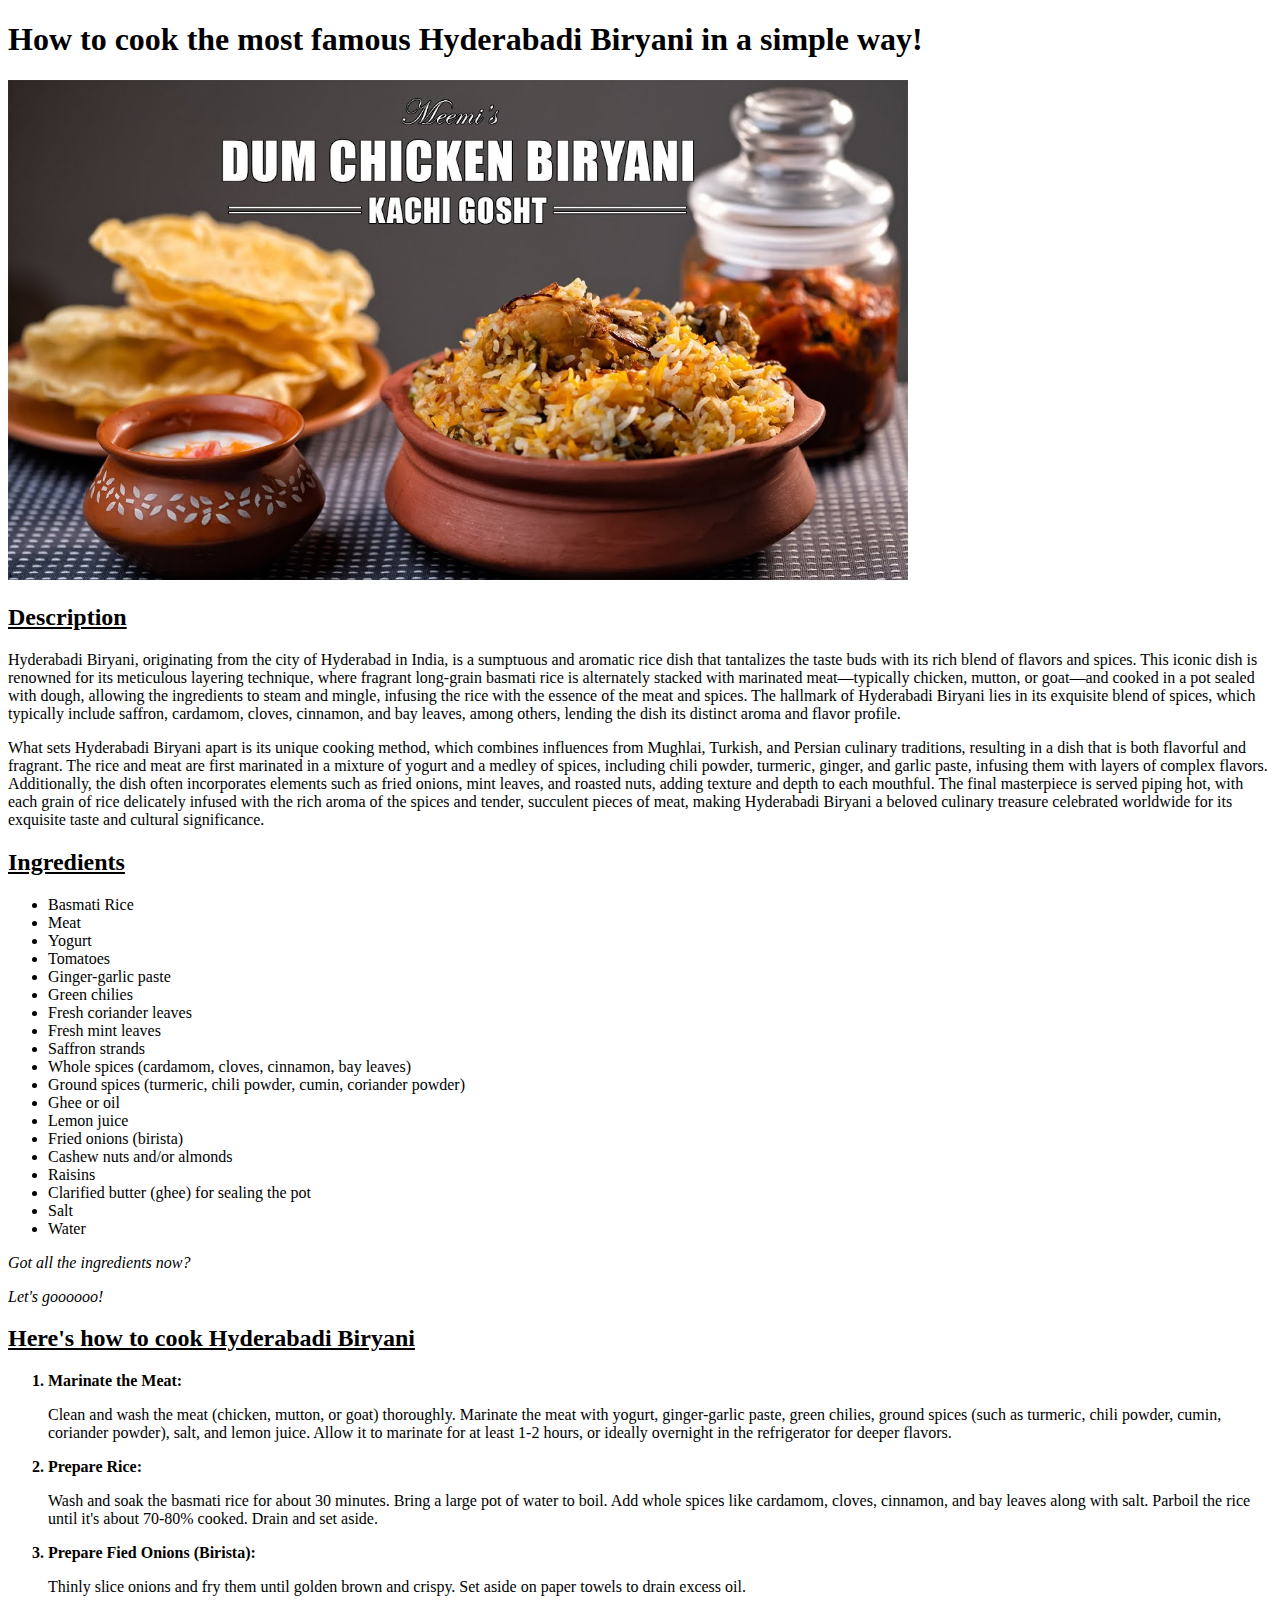
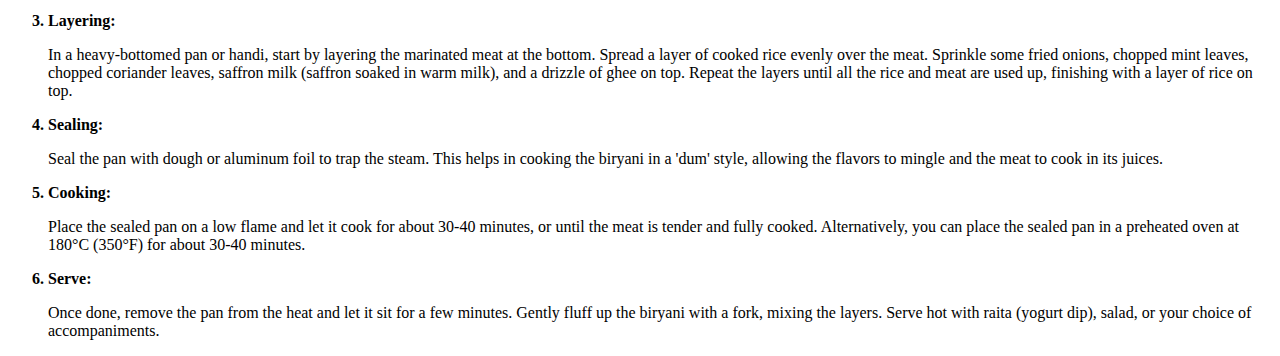
==== biryani.html @ d2656314 "fix the broken link" ====
<!DOCTYPE html>
<html lang="en">
<head>
    <meta charset="UTF-8">
    <title>Hyderabadi Biryani</title>
</head>
<body>
    <h1>How to cook the most famous Hyderabadi Biryani in a simple way!</h1>
    <img src="../images/hydbiryani.jpg" alt="This image is of Hyderabadi Biryani" height="500" width="900">


<p><h2><u>Description</u></h2></p>
         <p>Hyderabadi Biryani, originating from the city of Hyderabad in India, is a sumptuous and aromatic rice dish that
            tantalizes the taste buds with its rich blend of flavors and spices. This iconic dish is renowned for its meticulous
            layering technique, where fragrant long-grain basmati rice is alternately stacked with marinated meat—typically chicken, 
            mutton, or goat—and cooked in a pot sealed with dough, allowing the ingredients to steam and mingle, infusing the rice with 
            the essence of the meat and spices. The hallmark of Hyderabadi Biryani lies in its exquisite blend of spices, which typically 
            include saffron, cardamom, cloves, cinnamon, and bay leaves, among others, lending the dish its distinct aroma and flavor profile.</p>

         <p>What sets Hyderabadi Biryani apart is its unique cooking method, which combines influences from Mughlai, Turkish, and Persian 
            culinary traditions, resulting in a dish that is both flavorful and fragrant. The rice and meat are first marinated in a mixture of 
            yogurt and a medley of spices, including chili powder, turmeric, ginger, and garlic paste, infusing them with layers of complex flavors. 
            Additionally, the dish often incorporates elements such as fried onions, mint leaves, and roasted nuts, adding texture and depth to each mouthful. 
            The final masterpiece is served piping hot, with each grain of rice delicately infused with the rich aroma of the spices and tender, succulent pieces 
            of meat, making Hyderabadi Biryani a beloved culinary treasure celebrated worldwide for its exquisite taste and cultural significance.</p>

        
<p><u><h2>Ingredients</h2></u></p>
    <p><ul>
        <li>Basmati Rice</li>
        <li>Meat</li>
        <li>Yogurt</li>
        <li>Tomatoes</li>
        <li>Ginger-garlic paste</li>
        <li>Green chilies</li>
        <li>Fresh coriander leaves</li>
        <li>Fresh mint leaves</li>
        <li>Saffron strands</li>
        <li>Whole spices (cardamom, cloves, cinnamon, bay leaves)</li>
        <li>Ground spices (turmeric, chili powder, cumin, coriander powder)</li>
        <li>Ghee or oil</li>
        <li>Lemon juice</li>
        <li>Fried onions (birista)</li>
        <li>Cashew nuts and/or almonds</li>
        <li>Raisins</li>
        <li>Clarified butter (ghee) for sealing the pot</li>
        <li>Salt</li>
        <li>Water</li> 
        </ul></p>
    
<p><em>Got all the ingredients now?</em></p>
<p><em> Let's goooooo!</em></p>

<p><u><h2>Here's how to cook Hyderabadi Biryani</h2></u></p>
<strong><p><ol><li>Marinate the Meat:</li></ol></p></strong>
            <ul><p>Clean and wash the meat (chicken, mutton, or goat) thoroughly.
                Marinate the meat with yogurt, ginger-garlic paste, green chilies, ground spices (such as turmeric, chili powder,
                cumin, coriander powder), salt, and lemon juice. 
                Allow it to marinate for at least 1-2 hours, or ideally overnight in the refrigerator for deeper flavors.</p></ul>

<strong><p><ol start="2"><li>Prepare Rice:</li></ol></p></strong>
            <ul><p>Wash and soak the basmati rice for about 30 minutes.
                Bring a large pot of water to boil. Add whole spices like cardamom, cloves, cinnamon, and bay leaves along with salt.
                Parboil the rice until it's about 70-80% cooked. Drain and set aside.</p></ul>

<strong><p><ol start="3"><li>Prepare Fied Onions (Birista):</li></ol></p></strong>
            <ul><p>Thinly slice onions and fry them until golden brown and crispy. Set aside on paper towels to drain excess oil.</p></ul>

<strong><p><ol start="3"><li>Layering:</li></ol></p></strong>
            <ul><p>In a heavy-bottomed pan or handi, start by layering the marinated meat at the bottom.
                Spread a layer of cooked rice evenly over the meat.
                Sprinkle some fried onions, chopped mint leaves, chopped coriander leaves, saffron milk (saffron soaked in warm milk), 
                and a drizzle of ghee on top.
                Repeat the layers until all the rice and meat are used up, finishing with a layer of rice on top.</p></ul>

<strong><p><ol start="4"><li>Sealing:</li></ol></p></strong>
            <ul><p>Seal the pan with dough or aluminum foil to trap the steam. 
                   This helps in cooking the biryani in a 'dum' style, allowing the flavors to mingle and the meat to cook in its juices.</p></ul>

<strong><p><ol start="5"><li>Cooking:</li></ol></p></body></strong>
            <ul><p>Place the sealed pan on a low flame and let it cook for about 30-40 minutes, or until the meat is tender and fully cooked.
                    Alternatively, you can place the sealed pan in a preheated oven at 180°C (350°F) for about 30-40 minutes.</p></ul>

<strong><p><ol start="6"><li>Serve:</li></ol></p></strong>
            <ul><p>Once done, remove the pan from the heat and let it sit for a few minutes.
                     Gently fluff up the biryani with a fork, mixing the layers.
                     Serve hot with raita (yogurt dip), salad, or your choice of accompaniments.</p></ul>
          
</body>
</html>
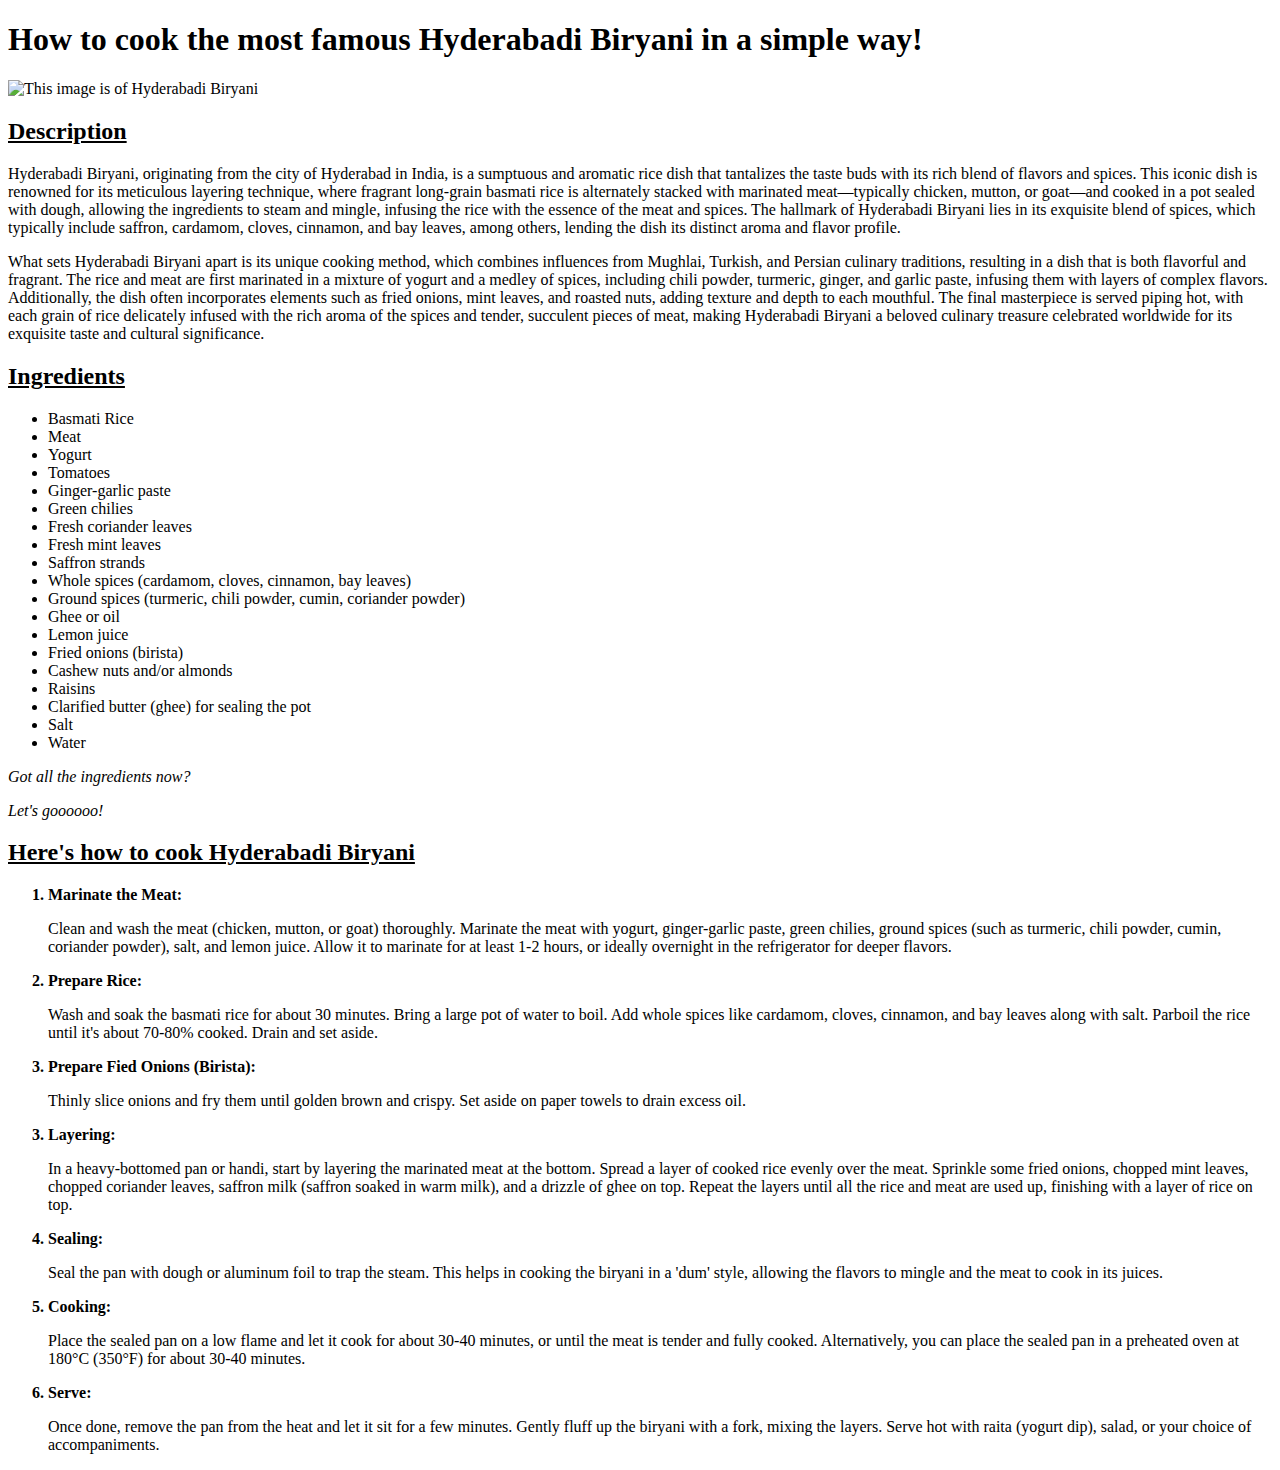
==== commit ee93a3ac: "try to fix a broken image" ====
--- a/biryani.html
+++ b/biryani.html
@@ -6,7 +6,7 @@
 </head>
 <body>
     <h1>How to cook the most famous Hyderabadi Biryani in a simple way!</h1>
-    <img src="../images/hydbiryani.jpg" alt="This image is of Hyderabadi Biryani" height="500" width="900">
+    <img src="../odin_recipes/hydbiryani.jpg" alt="This image is of Hyderabadi Biryani" height="500" width="900">
 
 
 <p><h2><u>Description</u></h2></p>
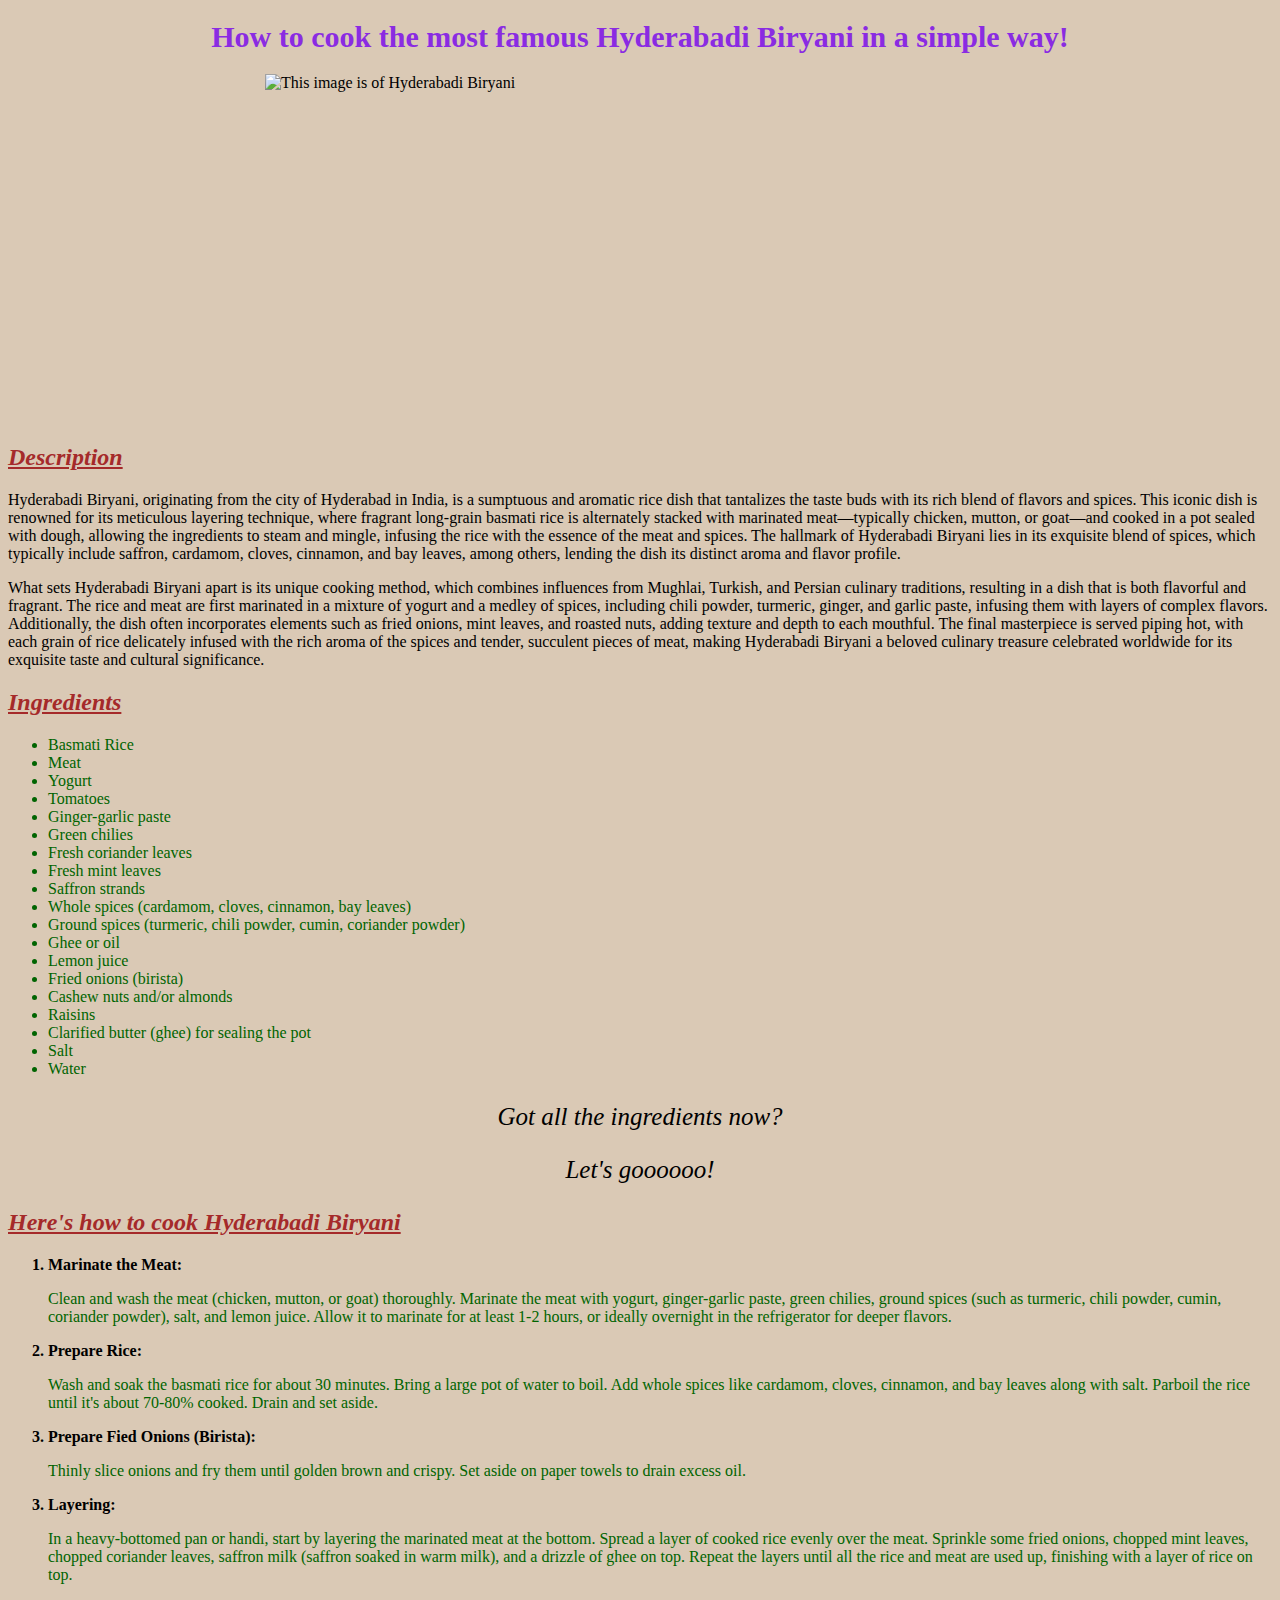
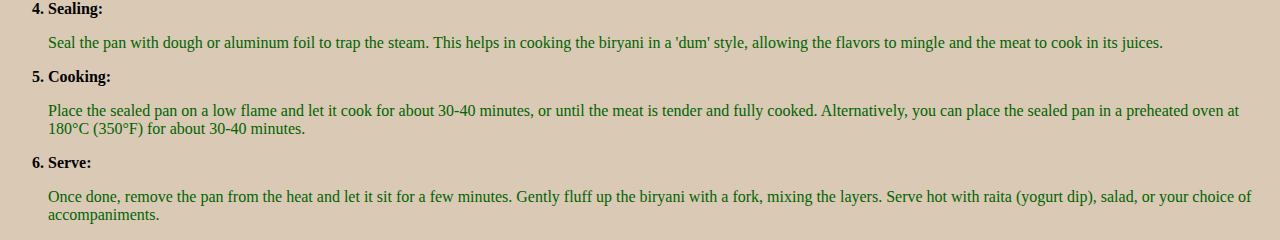
==== commit 13e1ccd7: "add css to the page" ====
--- a/biryani.html
+++ b/biryani.html
@@ -3,10 +3,11 @@
 <head>
     <meta charset="UTF-8">
     <title>Hyderabadi Biryani</title>
+   <link rel="stylesheet" href="biryani.css">
 </head>
 <body>
     <h1>How to cook the most famous Hyderabadi Biryani in a simple way!</h1>
-    <img src="../odin_recipes/hydbiryani.jpg" alt="This image is of Hyderabadi Biryani" height="500" width="900">
+    <img src="../odin_recipes/images/hydbiryani.jpg" alt="This image is of Hyderabadi Biryani" height="500" width="900">
 
 
 <p><h2><u>Description</u></h2></p>
@@ -26,7 +27,8 @@
 
         
 <p><u><h2>Ingredients</h2></u></p>
-    <p><ul>
+    
+<ul>
         <li>Basmati Rice</li>
         <li>Meat</li>
         <li>Yogurt</li>
@@ -46,10 +48,10 @@
         <li>Clarified butter (ghee) for sealing the pot</li>
         <li>Salt</li>
         <li>Water</li> 
-        </ul></p>
+</ul>
     
-<p><em>Got all the ingredients now?</em></p>
-<p><em> Let's goooooo!</em></p>
+<p class="midsec"><em>Got all the ingredients now?</em></p>
+<p class="midsec"><em> Let's goooooo!</em></p>
 
 <p><u><h2>Here's how to cook Hyderabadi Biryani</h2></u></p>
 <strong><p><ol><li>Marinate the Meat:</li></ol></p></strong>
--- a/biryani.css
+++ b/biryani.css
@@ -0,0 +1,38 @@
+ *{
+
+    background-color: rgb(218, 201, 181);
+}
+h1 {
+
+    color: blueviolet;
+    text-align: center;
+    font-size: 30px;
+}
+
+img {
+
+    display: block;
+    margin-right: auto;
+    margin-left: auto;
+    height: 350px;
+    width: 750px;
+}
+
+h2 {
+
+    color: brown;
+    font-style: italic;
+}
+
+
+.midsec {
+
+        color: rgb(0, 0, 0);
+        font-size: 25px;
+        text-align: center;
+}
+
+ul {
+
+    color: darkgreen;
+}